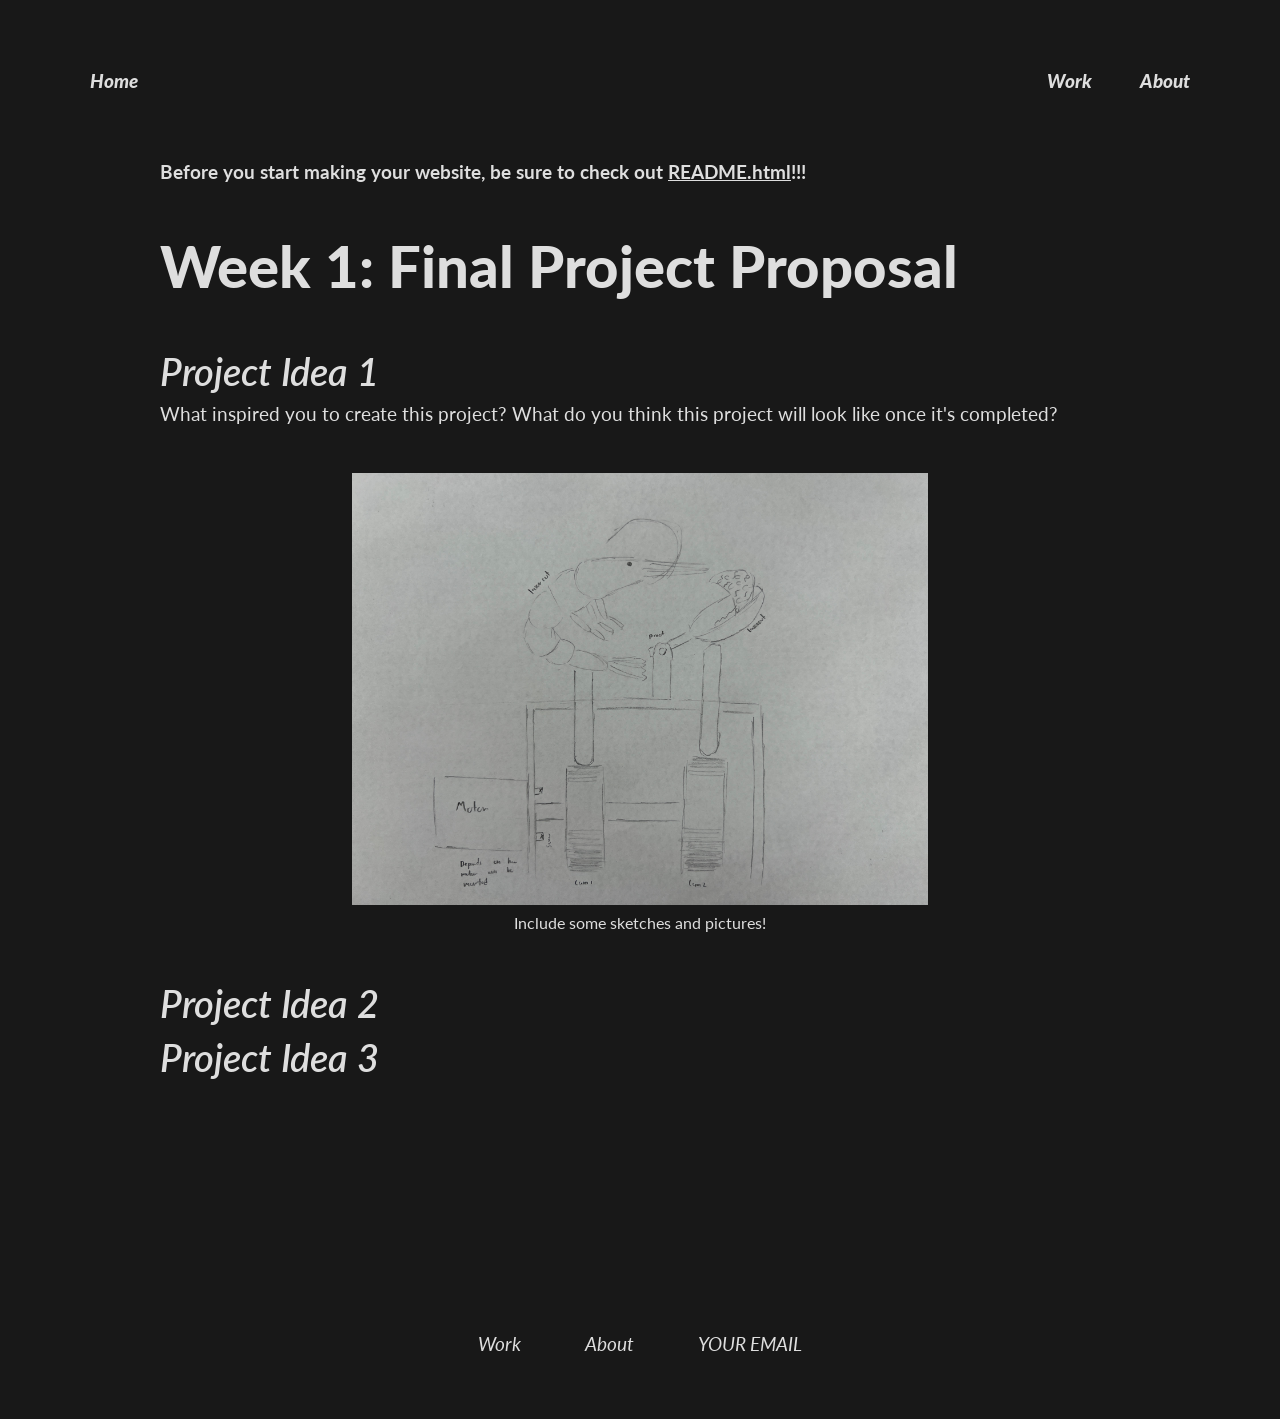
==== 01_intro/index.html @ 0abfb558 "copied template" ====
<!DOCTYPE html>
<html lang="en">
  <head>
    <title>See config.js</title>
    <meta charset="UTF-8">
    <meta name="viewport" content="width=device-width, initial-scale=1.0">
    <meta http-equiv="X-UA-Compatible" content="ie=edge">
    <link rel="stylesheet" href="../style.css">
  </head>

  <nav>
    <a id="home" href="../index.html">Home</a>
    <a href="../index.html#final-project">Work</a>
    <a href="../about.html">About</a>
  </nav>

  <body>
    <section class="blog">

      <b>Before you start making your website, be sure to check out <a href="../README.html">README.html</a>!!!</b>

      <h1>Week 1: Final Project Proposal</h1>

      <h2>Project Idea 1</h2>

      <p>
        What inspired you to create this project? What do you think this project will look like once it's completed?
      </p>

      <!-- Media should be put in the asset folder of their respective week -->
      <img src="./Assets/Sketch.JPG" alt="">
      <p class="caption">Include some sketches and pictures!</p>

      <h2>Project Idea 2</h2>

      <h2>Project Idea 3</h2>
    </section>
  </body>

  <footer>See config.js</footer>

  <script src="../config.js"></script>
  <script src="../slideshow.js"></script>
</html>
---- style.css ----
@import url('https://fonts.googleapis.com/css2?family=Lato:ital,wght@0,100;0,300;0,400;0,700;0,900;1,100;1,300;1,400;1,700;1,900&display=swap');
@import url('https://fonts.googleapis.com/css2?family=Lato:ital,wght@0,100;0,300;0,400;0,700;0,900;1,100;1,300;1,400;1,700;1,900&family=Roboto+Mono:ital,wght@0,100..700;1,100..700&display=swap');

:root {
  --secondary-background-color: color-mix(in srgb, var(--text-color) 8%, var(--background-color) 92%);
  --accent-color: #FFFFFF;
}

*,
*::before,
*::after {
  margin: 0;
  padding: 0;
  box-sizing: inherit;
}

html {
  color: var(--text-color);
  background-color: var(--background-color);
  font-family: var(--font-family);
  box-sizing: border-box;
}

/* TEXT */

h1, h2, h3, p, b, ul, ol, pre, table {
  margin-bottom: 3rem;
}

h1 {
  font-size: clamp(3rem, 4.5vw, 100rem);
  font-weight: 900;
}

h2 {
  font-size: clamp(2rem, 3vw, 100rem);
  font-weight: 600;
  font-style: italic;
  margin-bottom: 0.5rem;
}

h3 {
  font-size: clamp(1.5rem, 2.5vw, 100rem);
  font-weight: 400;
  margin-bottom: 0.5rem;
}

p {
  font-size: clamp(1.2rem, 1.2vw, 100rem);
  font-weight: 400;
}

b {
  font-size: clamp(1.2rem, 1.2vw, 100rem);
  font-weight: 700;
}

a {
  text-decoration: underline;
  color: var(--text-color);
}

ul, ol, tr{
  font-size: clamp(1.2rem, 1.2vw, 100rem);
  list-style-position: inside;
}

code {
  font-family: var(--mono-font-family);
  background-color: var(--secondary-background-color);
  border-radius: 5px;
  padding: 0px 5px 3px 5px;
}

pre {
  padding: 1vw;
  background-color: var(--secondary-background-color);
  border-radius: 5px;
}

pre code {
  background-color: none;
  font-size: clamp(0.8rem, 0.8vw, 100rem);
  padding: 0%;
  margin: 0%;
}

table {
  border-collapse: collapse;
  width: 100%;
}

th, td {
  border: 1px solid var(--text-color);
  padding: 5px 8px;
  text-align: left;
}

.caption {
  font-size: clamp(1rem, 1vw, 100rem);
  align-self: center;
}

/* Media */

iframe, video, img, .img-duo, .img-trip, .img-quad {
  width: clamp(20rem, 45vw, 160rem); 
  margin-bottom: 2rem;
  align-self: center;
}


iframe, video {
  height: clamp(11.25rem, 25.313vw, 90rem);
  border: none;
}

img {
  object-fit: cover;
}

img:has(+ .caption) {
  margin-bottom: 0.5rem;
}

.img-duo {
  display: flex;
  flex-direction: row;
  overflow: hidden;
}

.img-duo img {
  width: clamp(10rem, 22.5vw, 100rem);
  margin-bottom: 0rem;
}

.img-trip {
  display: flex;
  flex-direction: row;
  overflow: hidden;
}

.img-trip img {
  width: clamp(6.666rem, 15vw, 100rem);
  margin-bottom: 0rem;
}

.img-quad {
  display: grid;
  grid-template-columns: repeat(2, 1fr);
  gap: 0%;
}

.img-quad img {
  width: clamp(10rem, 22.5vw, 100rem);
  margin-bottom: 0rem;
}

/* Slideshow */

.slideshow-container {
  position: relative;
  align-self: center;
  overflow: hidden;
}

.slides {
  display: none;
}

.prev, .next {
  position: absolute;
  top: 50%;
  transform: translateY(-100%);
  padding: 0vh 2vw;

  color: var(--background-color);
  cursor: pointer;
  user-select: none;
  text-decoration: none;

  font-style: var(--mono-font-family);
  font-size: clamp(2rem, 3vw, 100rem);
  filter: invert(1);
  mix-blend-mode: difference;

  display: flex;
  align-items: center;
}

.next { right: 0; }

/* Blog */

.blog {
  width: clamp(0rem, 85vw, 60rem);
  display: flex;
  flex-direction: column;
  margin-left: auto;
  margin-right: auto;
}

/* Nav */

nav {
  height: clamp(0rem, 20vw, 10rem);
  width: 100vw;
  padding: 0rem 7vw;
  gap: 3rem;
  display: flex;
  align-items: center;
  justify-content: flex-end;
}

nav a {
  font-size: clamp(1rem, 1.5vw, 100rem);
  font-weight: 900;
  font-style: italic;
  text-decoration: none;
}

nav #home {
  margin-right: auto;
}

/* Footer */

footer {
  width: 100vw;
  margin-top: 20vh;
  padding: 5vw;
  gap: 5vw;
  display: flex;
  justify-content: center;
  align-items: center;
}

footer #contact-info {
  display: flex;
  flex-direction: column;
}

footer a {
  font-size: clamp(1rem, 1.5vw, 100rem);
  font-weight: 400;
  font-style: italic;
  text-decoration: none;
}

/* Hero */

#hero {
  height: 70vh;
  padding: 0vh 7vw;
  display: flex;
  flex-direction: column;
  align-items: left;
  justify-content: center;
}

#hero h1 {
  font-size: clamp(3.5rem, 8vw, 100rem);
  font-weight: 700;
  margin-bottom: 3rem;
}

/* Final project */

#final-project {
  padding: 0vh 7vw;
}

/* Work */

#work {
  padding: 0vh 7vw;
  display: flex;
  flex-direction: column;
}

#work a {
  font-size: clamp(1.4rem, 2.2vw, 100rem);
}

/* About */

.about {
  width: clamp(0rem, 85vw, 60rem);
  display: grid;
  grid-template-columns: auto 1fr; 
  margin-left: auto;
  margin-right: auto;
}

.about h1 {
  grid-column: 1 / -1;
}

.about img {
  width: 100%;
  height: 55vh;
  padding-right: 2rem;
}

@media (max-width: 1000px) { 
  .about { grid-template-columns: 1fr; } 
  .about img { padding-right: 0%;}
}
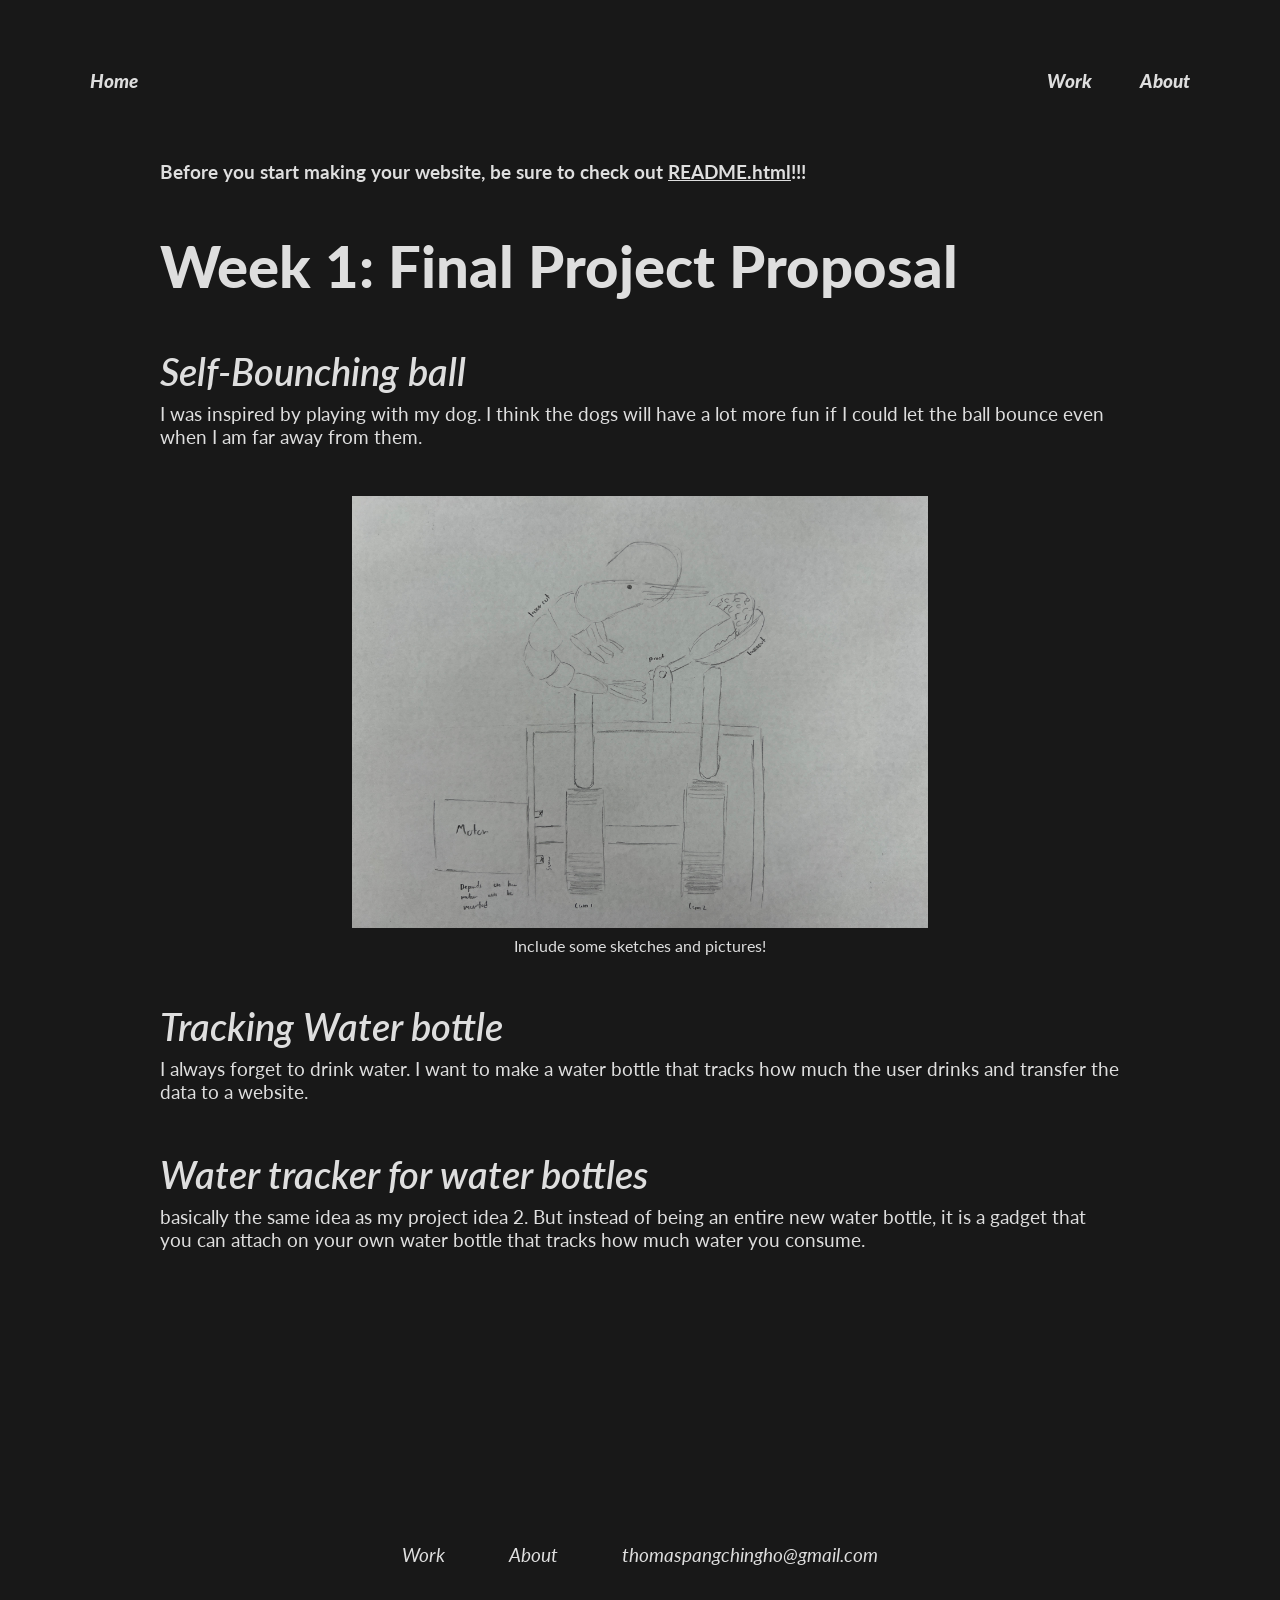
==== commit cf3014e0: "first assignment" ====
--- a/01_intro/index.html
+++ b/01_intro/index.html
@@ -21,19 +21,21 @@
 
       <h1>Week 1: Final Project Proposal</h1>
 
-      <h2>Project Idea 1</h2>
+      <h2>Self-Bounching ball</h2>
 
       <p>
-        What inspired you to create this project? What do you think this project will look like once it's completed?
+        I was inspired by playing with my dog. I think the dogs will have a lot more fun if I could let the ball bounce even when I am far away from them.
       </p>
 
       <!-- Media should be put in the asset folder of their respective week -->
       <img src="./Assets/Sketch.JPG" alt="">
       <p class="caption">Include some sketches and pictures!</p>
 
-      <h2>Project Idea 2</h2>
+      <h2>Tracking Water bottle</h2>
+      <p>I always forget to drink water. I want to make a water bottle that tracks how much the user drinks and transfer the data to a website.</p>
 
-      <h2>Project Idea 3</h2>
+      <h2>Water tracker for water bottles</h2>
+      <p>basically the same idea as my project idea 2. But instead of being an entire new water bottle, it is a gadget that you can attach on your own water bottle that tracks how much water you consume.</p>
     </section>
   </body>
 
--- a/style.css
+++ b/style.css
@@ -297,9 +297,22 @@
 }
 
 .about img {
-  width: 100%;
+  width: auto;
   height: 55vh;
   padding-right: 2rem;
+}
+
+.dogs{
+  width: clamp(0rem, 85vw, 60rem);
+  display: grid;
+  grid-template-columns: auto 1fr; 
+  margin-left: auto;
+  margin-right: auto;
+}
+.dogs img {
+width: auto;
+  height: 55vh;
+  padding-right: 5rem;
 }
 
 @media (max-width: 1000px) { 
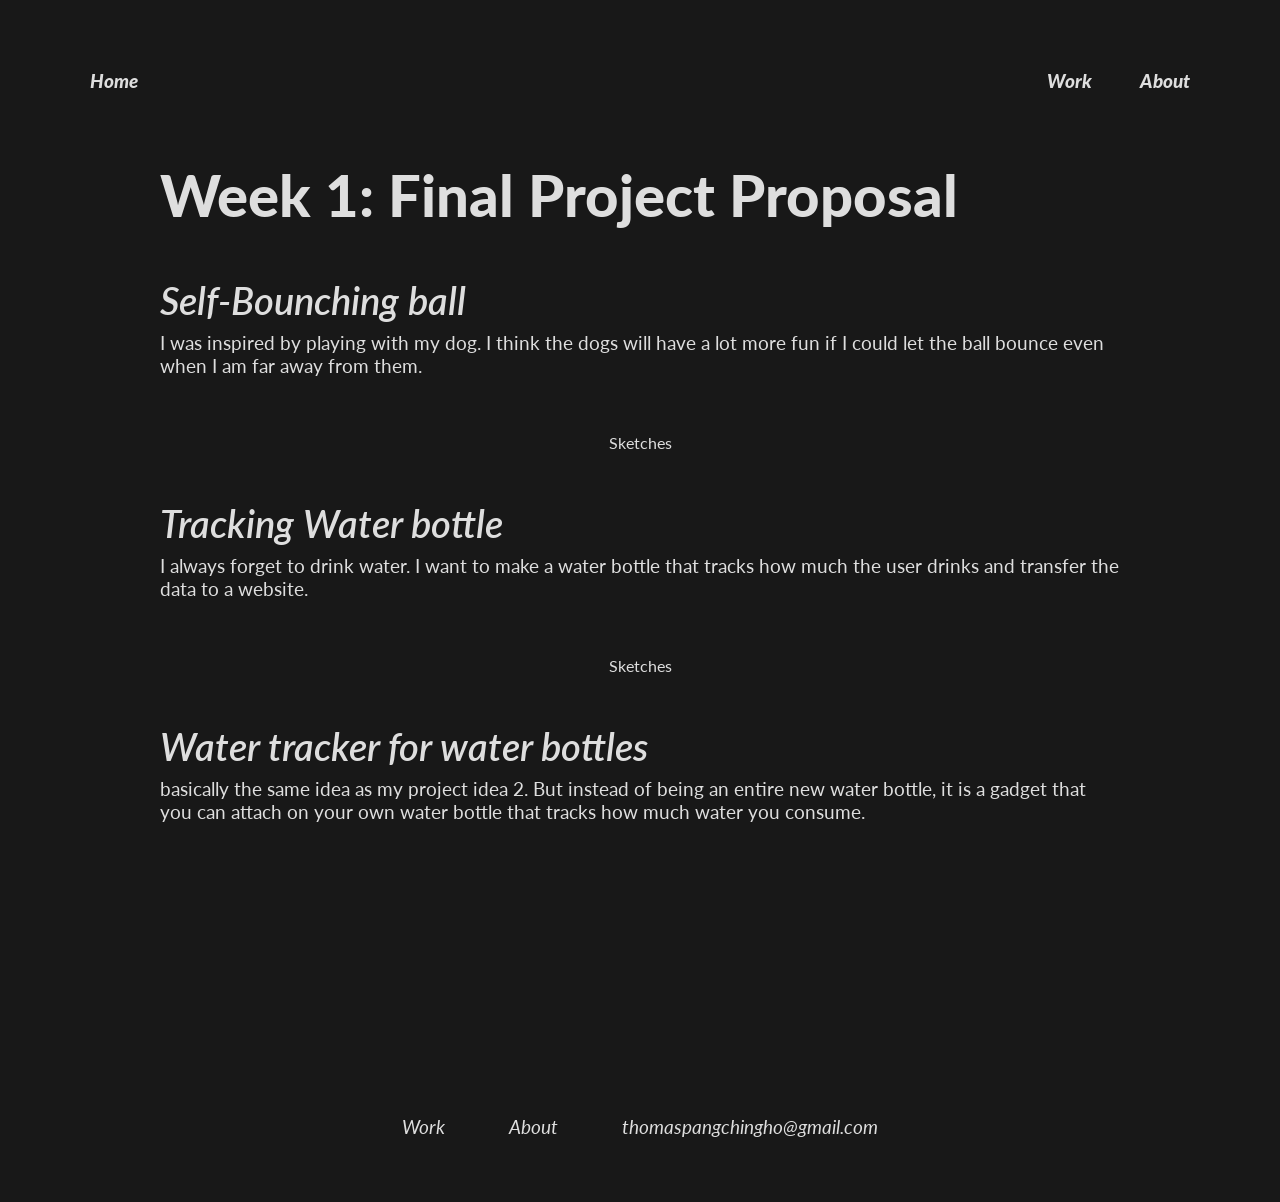
==== commit 39959174: "update index.html" ====
--- a/01_intro/index.html
+++ b/01_intro/index.html
@@ -17,7 +17,6 @@
   <body>
     <section class="blog">
 
-      <b>Before you start making your website, be sure to check out <a href="../README.html">README.html</a>!!!</b>
 
       <h1>Week 1: Final Project Proposal</h1>
 
@@ -28,12 +27,13 @@
       </p>
 
       <!-- Media should be put in the asset folder of their respective week -->
-      <img src="./Assets/Sketch.JPG" alt="">
-      <p class="caption">Include some sketches and pictures!</p>
+      <img src="./Assets/Ball.HEIC" alt="">
+      <p class="caption">Sketches</p>
 
       <h2>Tracking Water bottle</h2>
       <p>I always forget to drink water. I want to make a water bottle that tracks how much the user drinks and transfer the data to a website.</p>
-
+      <img src="./Assets/Bottle.HEIC" alt="">
+      <p class="caption">Sketches</p>
       <h2>Water tracker for water bottles</h2>
       <p>basically the same idea as my project idea 2. But instead of being an entire new water bottle, it is a gadget that you can attach on your own water bottle that tracks how much water you consume.</p>
     </section>
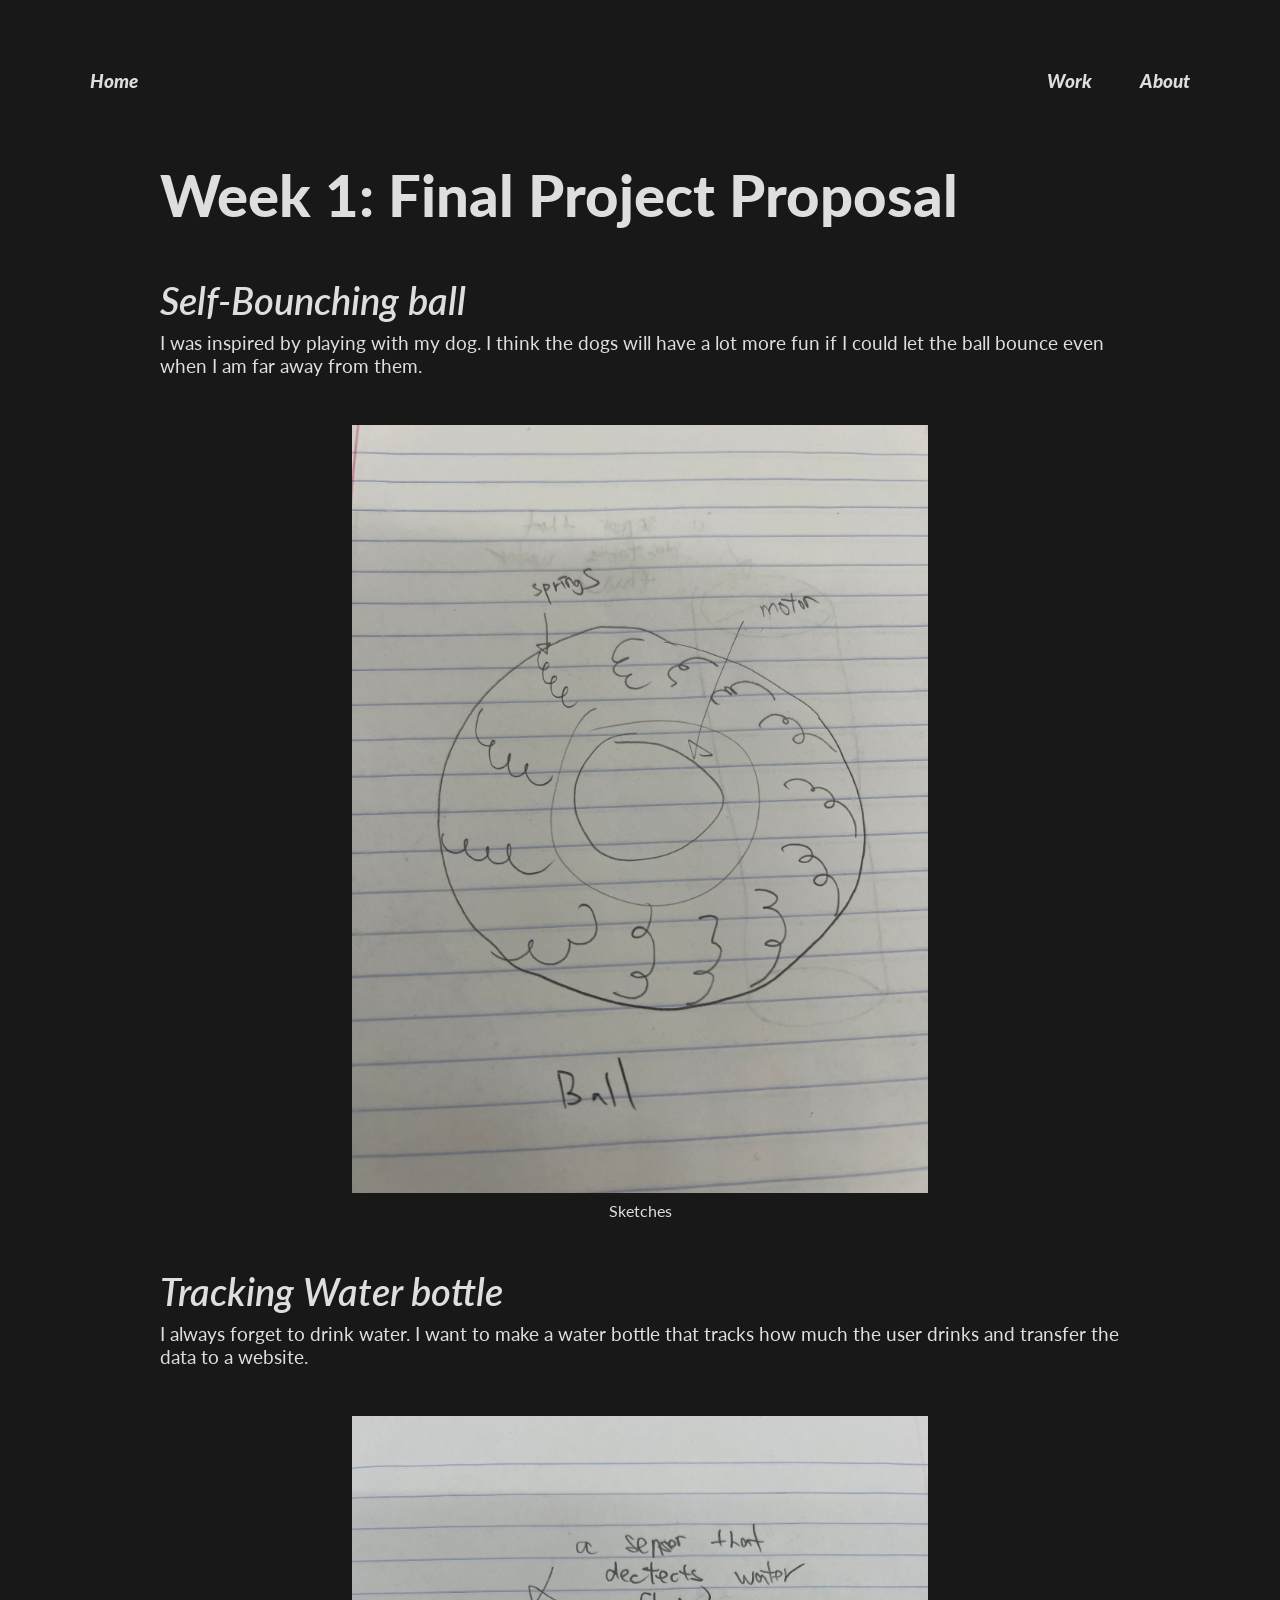
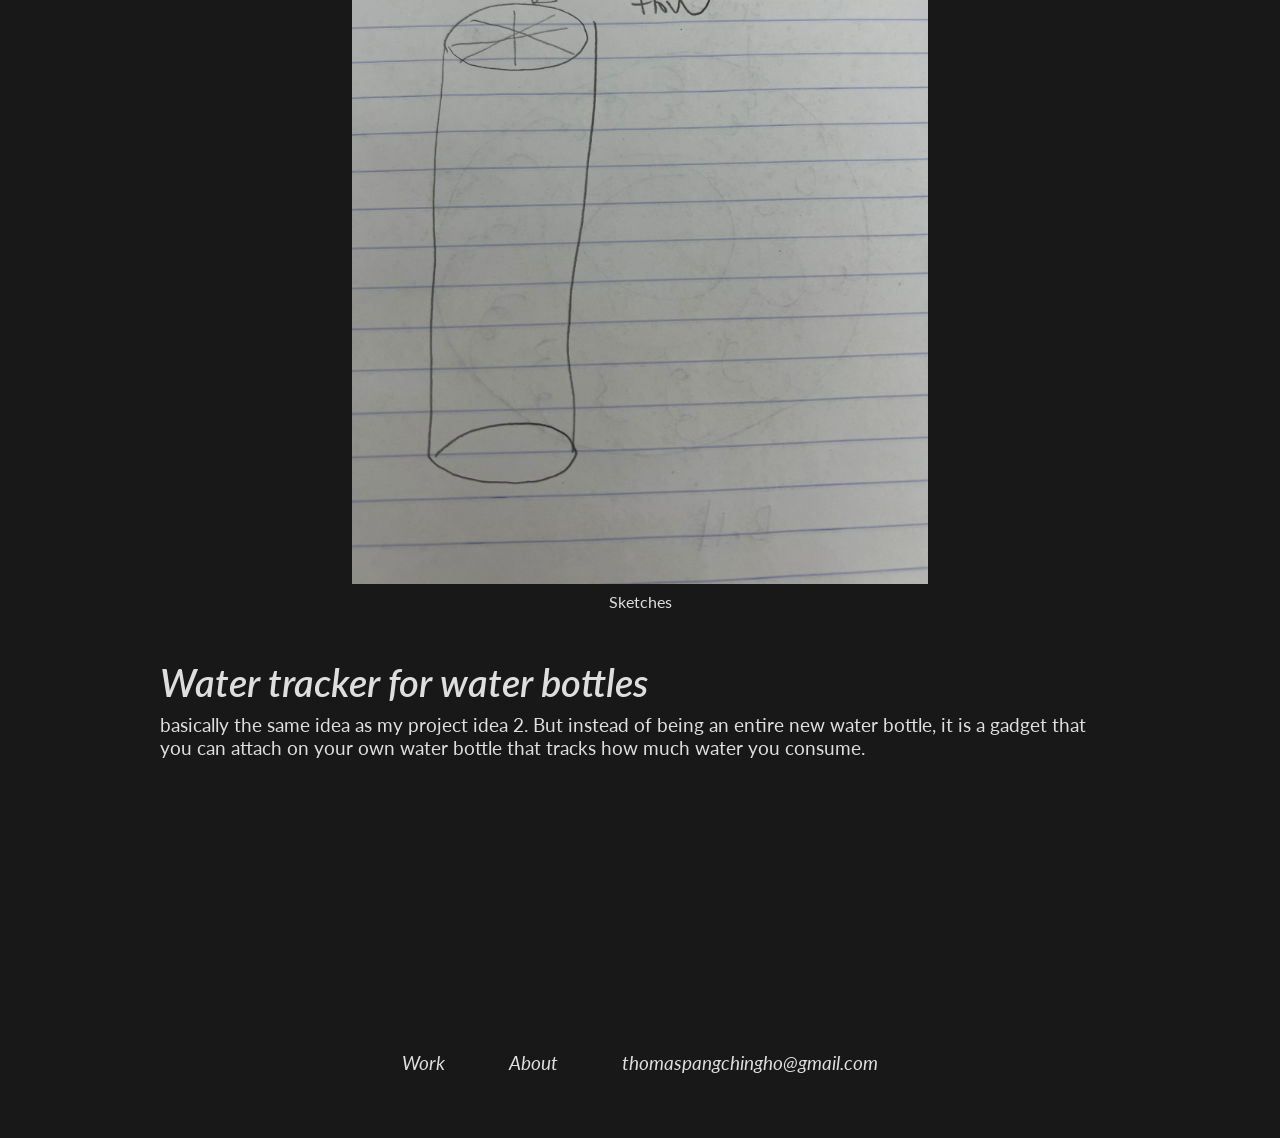
==== commit 2dd472d7: "change to index images" ====
--- a/01_intro/index.html
+++ b/01_intro/index.html
@@ -27,12 +27,12 @@
       </p>
 
       <!-- Media should be put in the asset folder of their respective week -->
-      <img src="./Assets/Ball.HEIC" alt="">
+      <img src="./Assets/Ball.jpg" alt="">
       <p class="caption">Sketches</p>
 
       <h2>Tracking Water bottle</h2>
       <p>I always forget to drink water. I want to make a water bottle that tracks how much the user drinks and transfer the data to a website.</p>
-      <img src="./Assets/Bottle.HEIC" alt="">
+      <img src="./Assets/Bottle.jpg" alt="">
       <p class="caption">Sketches</p>
       <h2>Water tracker for water bottles</h2>
       <p>basically the same idea as my project idea 2. But instead of being an entire new water bottle, it is a gadget that you can attach on your own water bottle that tracks how much water you consume.</p>
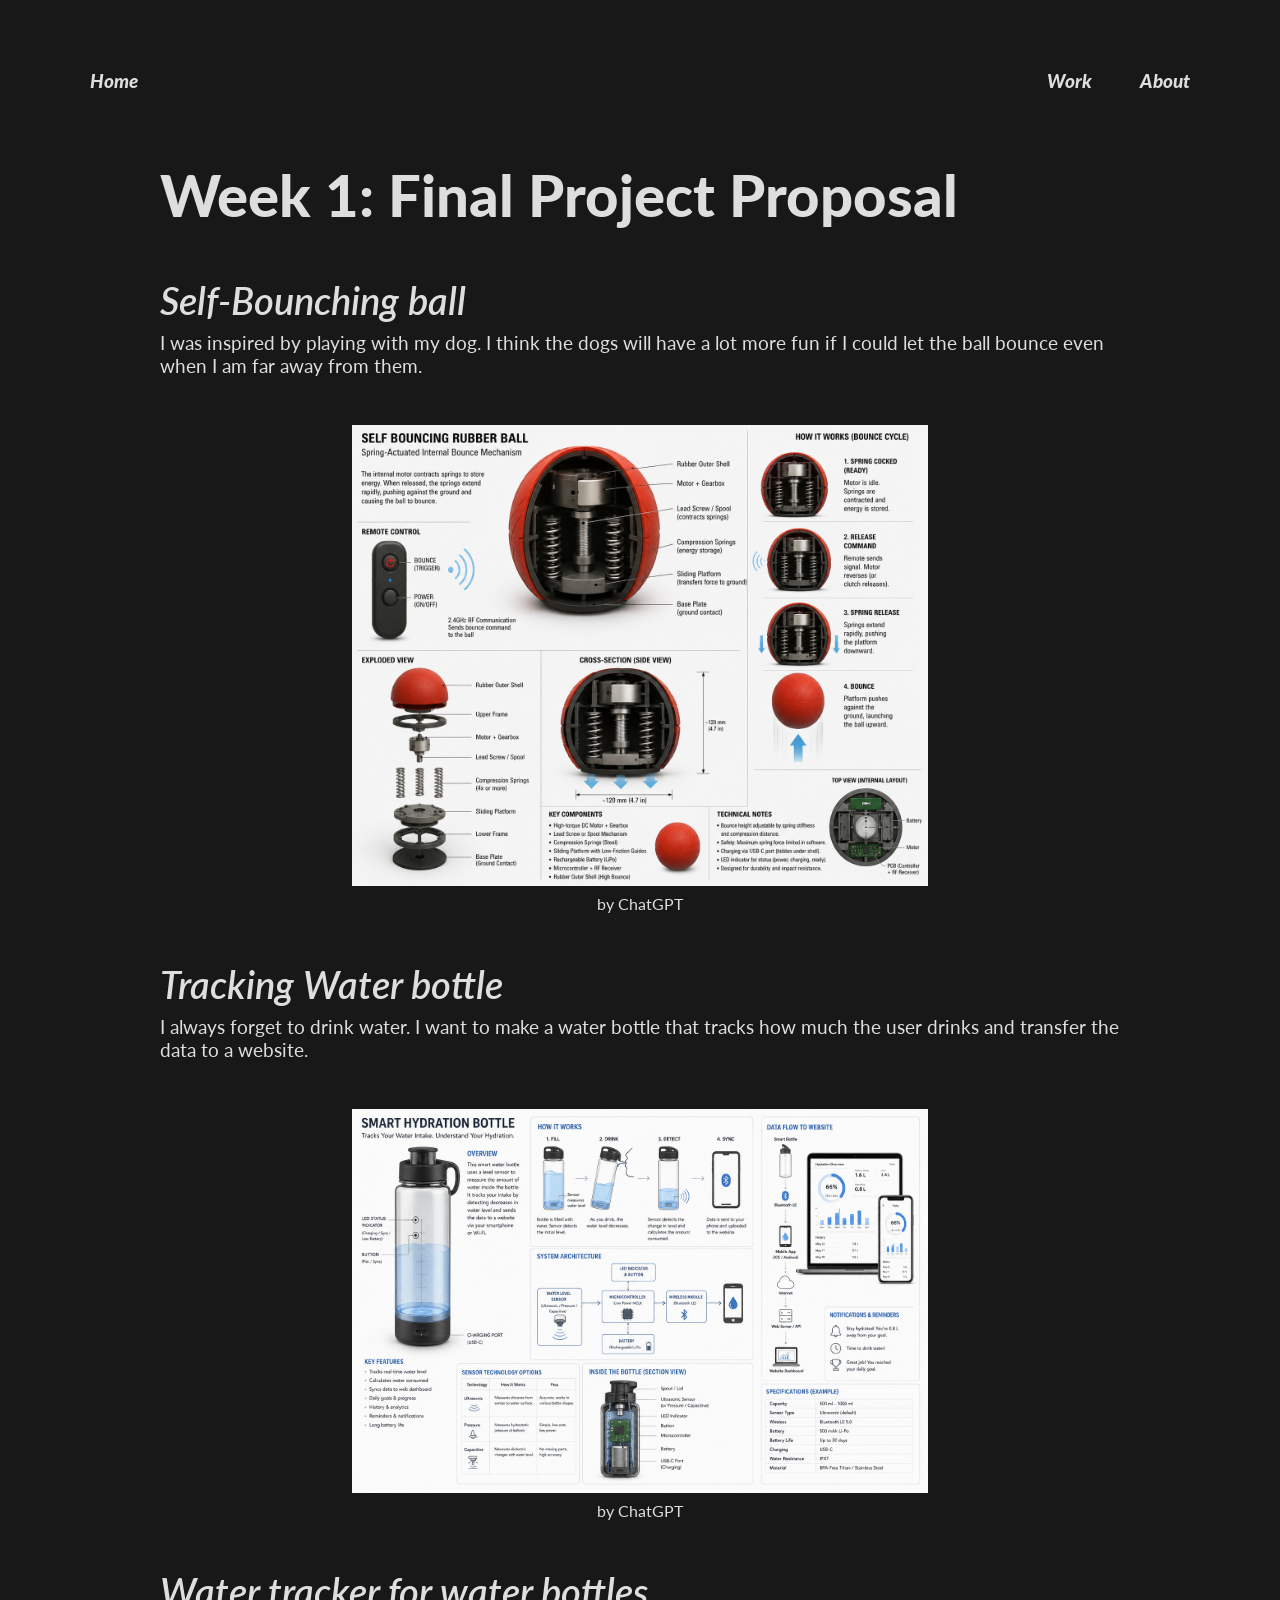
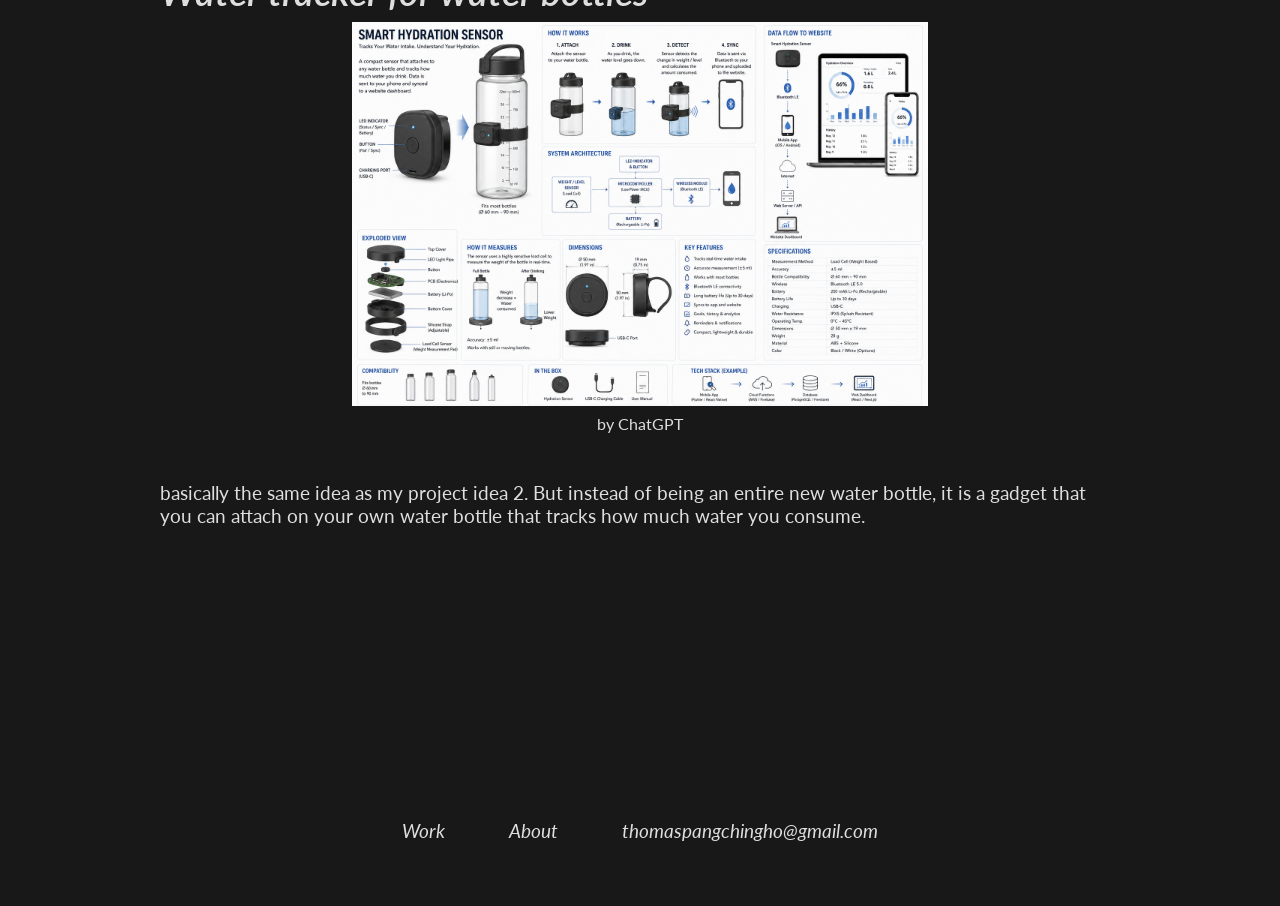
==== commit 79ccb0be: "change" ====
--- a/01_intro/index.html
+++ b/01_intro/index.html
@@ -27,14 +27,16 @@
       </p>
 
       <!-- Media should be put in the asset folder of their respective week -->
-      <img src="./Assets/Ball.jpg" alt="">
-      <p class="caption">Sketches</p>
+      <img src="./Assets/Ball.png" alt="">
+      <p class="caption">by ChatGPT</p>
 
       <h2>Tracking Water bottle</h2>
       <p>I always forget to drink water. I want to make a water bottle that tracks how much the user drinks and transfer the data to a website.</p>
-      <img src="./Assets/Bottle.jpg" alt="">
-      <p class="caption">Sketches</p>
+      <img src="./Assets/Bottle.png" alt="">
+      <p class="caption">by ChatGPT</p>
       <h2>Water tracker for water bottles</h2>
+      <img src="./Assets/Water.png" alt="">
+      <p class="caption">by ChatGPT</p>
       <p>basically the same idea as my project idea 2. But instead of being an entire new water bottle, it is a gadget that you can attach on your own water bottle that tracks how much water you consume.</p>
     </section>
   </body>
